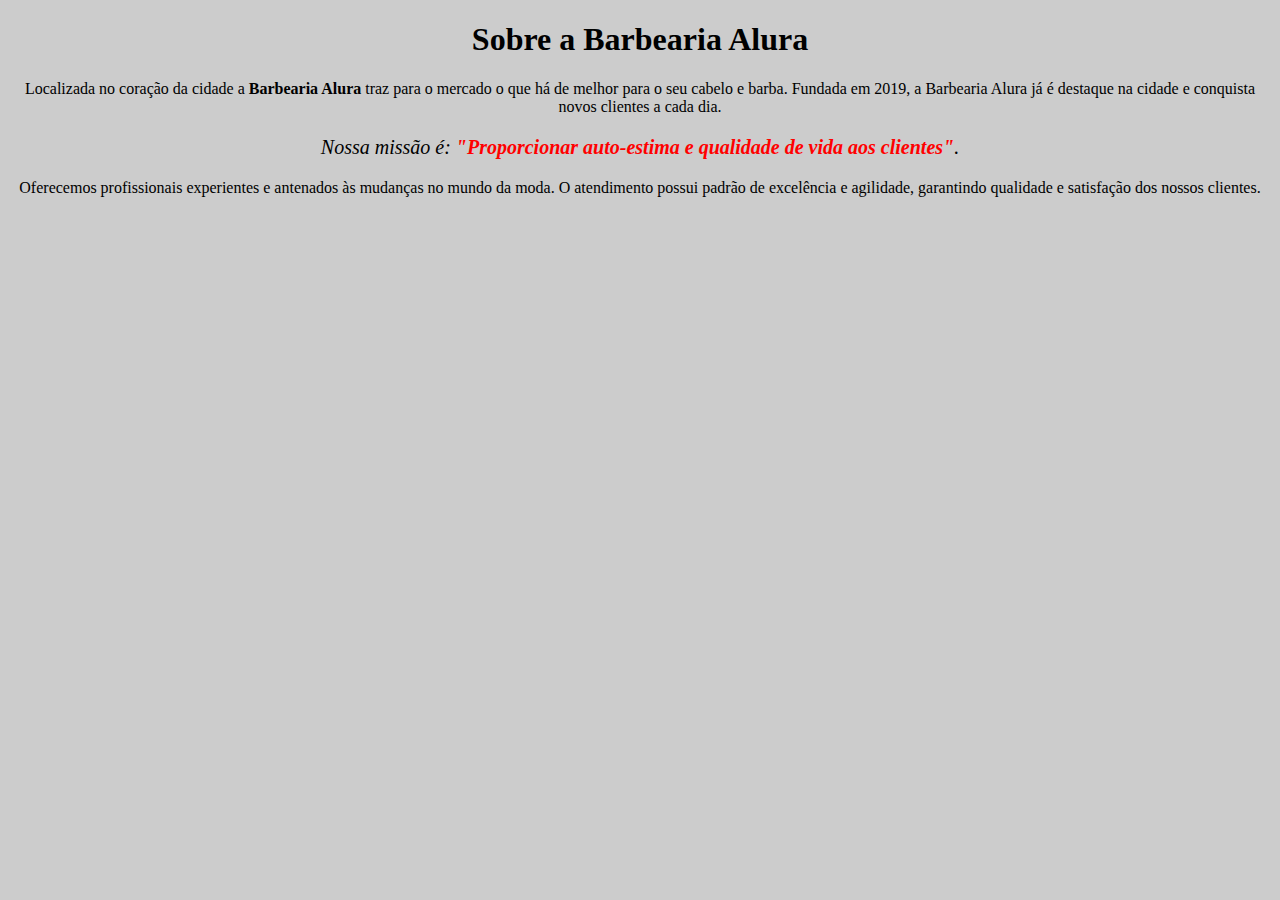
==== index.html @ 2041bb28 "update" ====
<!DOCTYPE html>
<html lang="pt-br">
<head>
  <meta charset="UTF-8">
  <meta http-equiv="X-UA-Compatible" content="IE=edge">
  <meta name="viewport" content="width=device-width, initial-scale=1.0">
  <title>Alura, Formação Front-end</title>
  <link rel="stylesheet" href="style.css">
</head>
<body>
  

          <h1 style="text-align: center">Sobre a Barbearia Alura</h1>
  
          <p>Localizada no coração da cidade a <strong>Barbearia Alura</strong> traz para o mercado o que há de melhor para o seu cabelo e barba. 
          Fundada em 2019, a Barbearia Alura já é destaque na cidade e conquista novos clientes a cada dia.</p>
  
          <p style="font-size: 20px"><em>Nossa missão é: <strong>"Proporcionar auto-estima e qualidade de vida aos clientes"</strong>.</em></p>
  
          <p>Oferecemos profissionais experientes e antenados às mudanças no mundo da moda. 
          O atendimento possui padrão de excelência e agilidade, garantindo qualidade e satisfação dos nossos clientes.</p>

  



</body>
</html>
---- style.css ----
body {
  background: #CCCCCC
}

p {
  text-align: center;
}

em strong {
  color: #FF0000;
}
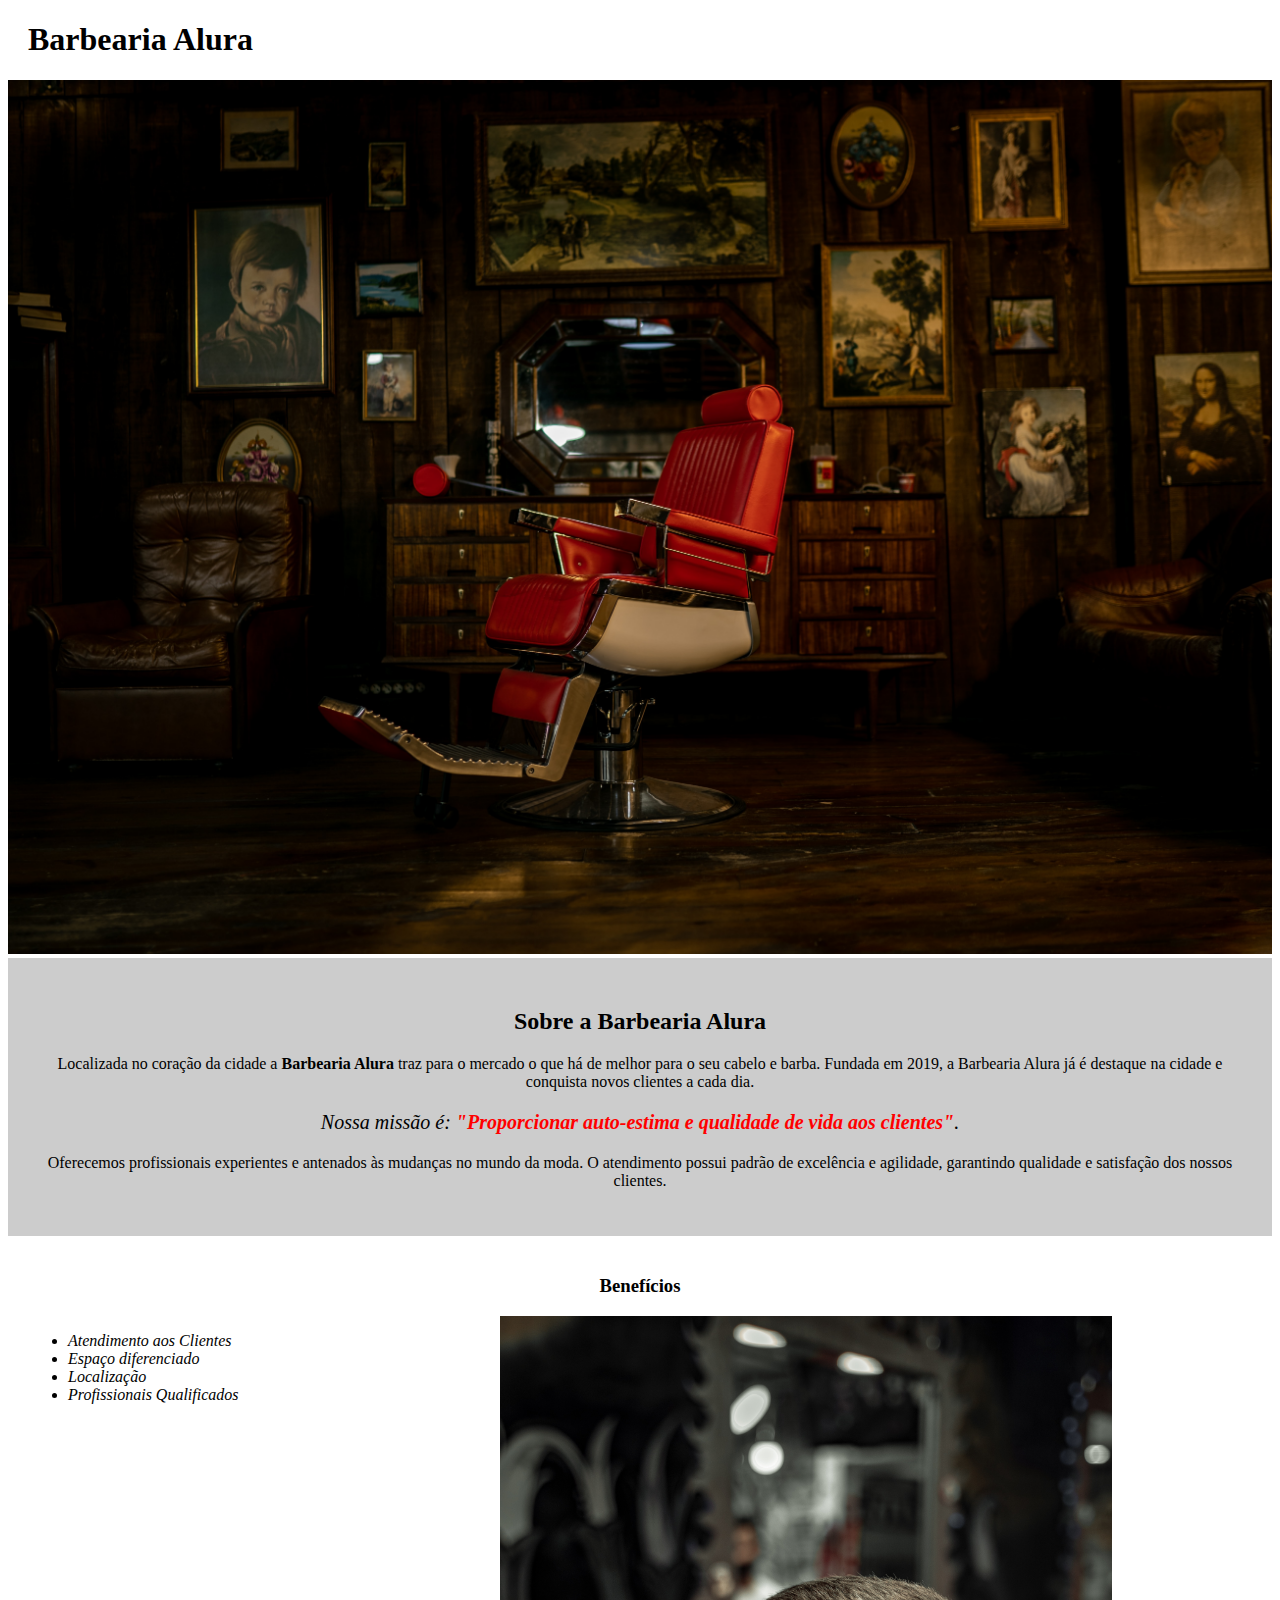
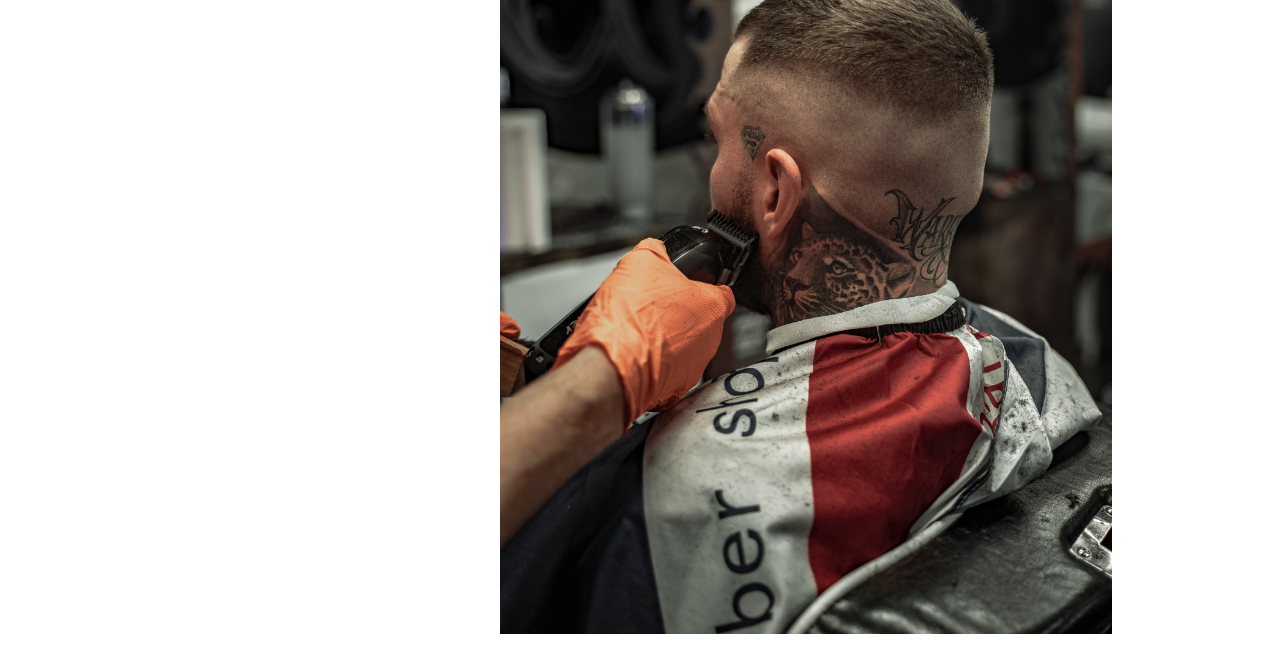
==== commit 3cad0c1d: "update" ====
--- a/index.html
+++ b/index.html
@@ -1,5 +1,6 @@
 <!DOCTYPE html>
 <html lang="pt-br">
+
 <head>
   <meta charset="UTF-8">
   <meta http-equiv="X-UA-Compatible" content="IE=edge">
@@ -7,22 +8,28 @@
   <title>Alura, Formação Front-end</title>
   <link rel="stylesheet" href="style.css">
 </head>
+
 <body>
-  
+  <header>
+    <h1 class="titulo-principal">Barbearia Alura</h1>
+  </header>
+  <img id="banner" src="banner.jpg">
+  <div class="principal">
+    <h2 class="titulo-centralizado">Sobre a Barbearia Alura</h2>
+    <p>Localizada no coração da cidade a <strong>Barbearia Alura</strong> traz para o mercado o que há de melhor para o seu cabelo e barba. Fundada em 2019, a Barbearia Alura já é destaque na cidade e conquista novos clientes a cada dia.</p>
+    <p id="missao"><em>Nossa missão é: <strong>"Proporcionar auto-estima e qualidade de vida aos clientes"</strong>.</em></p>
+    <p>Oferecemos profissionais experientes e antenados às mudanças no mundo da moda. O atendimento possui padrão de excelência e agilidade, garantindo qualidade e satisfação dos nossos clientes.</p>
+  </div>
+  <div class="beneficios">
+    <h3 class="titulo-centralizado">Benefícios</h3>
+    <ul>
+      <li class="itens">Atendimento aos Clientes</li>
+      <li class="itens">Espaço diferenciado</li>
+      <li class="itens">Localização</li>
+      <li class="itens">Profissionais Qualificados</li>
+    </ul>
+    <img src="beneficios.jpg" class="imagembeneficios">
+  </div>
+</body>
 
-          <h1 style="text-align: center">Sobre a Barbearia Alura</h1>
-  
-          <p>Localizada no coração da cidade a <strong>Barbearia Alura</strong> traz para o mercado o que há de melhor para o seu cabelo e barba. 
-          Fundada em 2019, a Barbearia Alura já é destaque na cidade e conquista novos clientes a cada dia.</p>
-  
-          <p style="font-size: 20px"><em>Nossa missão é: <strong>"Proporcionar auto-estima e qualidade de vida aos clientes"</strong>.</em></p>
-  
-          <p>Oferecemos profissionais experientes e antenados às mudanças no mundo da moda. 
-          O atendimento possui padrão de excelência e agilidade, garantindo qualidade e satisfação dos nossos clientes.</p>
-
-  
-
-
-
-</body>
 </html>--- a/style.css
+++ b/style.css
@@ -1,11 +1,52 @@
 body {
-  background: #CCCCCC
+	
+}
+
+#banner {
+	width:100%;
+}
+
+.principal{
+	background: #CCCCCC;
+	padding: 30px;
+}
+
+.titulo-principal {
+	padding-left: 20px;
+}
+
+.titulo-centralizado {
+	text-align: center
 }
 
 p {
-  text-align: center;
+	text-align: center;
+}
+
+#missao {
+	font-size: 20px
 }
 
 em strong {
-  color: #FF0000;
+	color: #FF0000;
+}
+
+.itens {
+	font-style: italic
+}
+
+.beneficios {
+	background: #FFFFFF;
+	padding: 20px;
+}
+
+ul {
+	display: inline-block;
+	vertical-align: top;
+	width: 20%;
+	margin-right: 15%;
+}
+
+.imagembeneficios {
+	width: 50%;
 }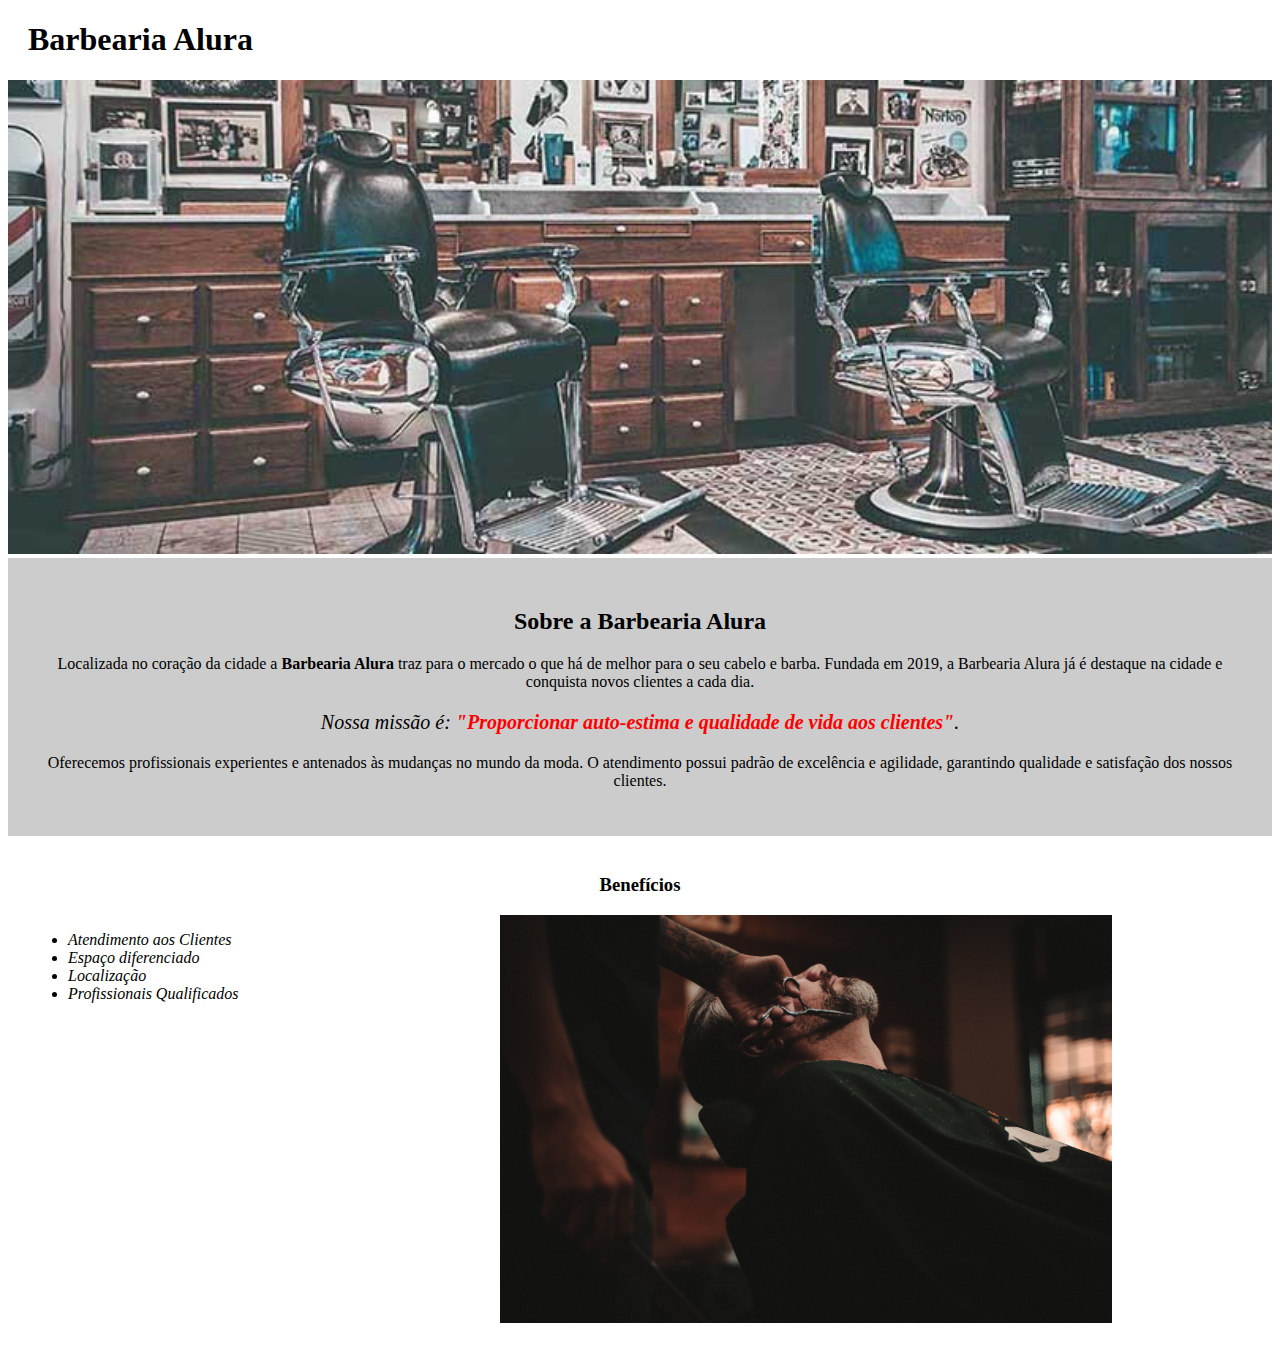
==== commit 32667148: "update" ====
--- a/index.html
+++ b/index.html
@@ -6,7 +6,7 @@
   <meta http-equiv="X-UA-Compatible" content="IE=edge">
   <meta name="viewport" content="width=device-width, initial-scale=1.0">
   <title>Alura, Formação Front-end</title>
-  <link rel="stylesheet" href="style.css">
+  <link rel="stylesheet" href="style-home.css">
 </head>
 
 <body>
--- a/style-home.css
+++ b/style-home.css
@@ -0,0 +1,48 @@
+#banner {
+	width:100%;
+}
+
+.principal{
+	background: #CCCCCC;
+	padding: 30px;
+}
+
+.titulo-principal {
+	padding-left: 20px;
+}
+
+.titulo-centralizado {
+	text-align: center
+}
+
+p {
+	text-align: center;
+}
+
+#missao {
+	font-size: 20px
+}
+
+em strong {
+	color: #FF0000;
+}
+
+.itens {
+	font-style: italic
+}
+
+.beneficios {
+	background: #FFFFFF;
+	padding: 20px;
+}
+
+ul {
+	display: inline-block;
+	vertical-align: top;
+	width: 20%;
+	margin-right: 15%;
+}
+
+.imagembeneficios {
+	width: 50%;
+}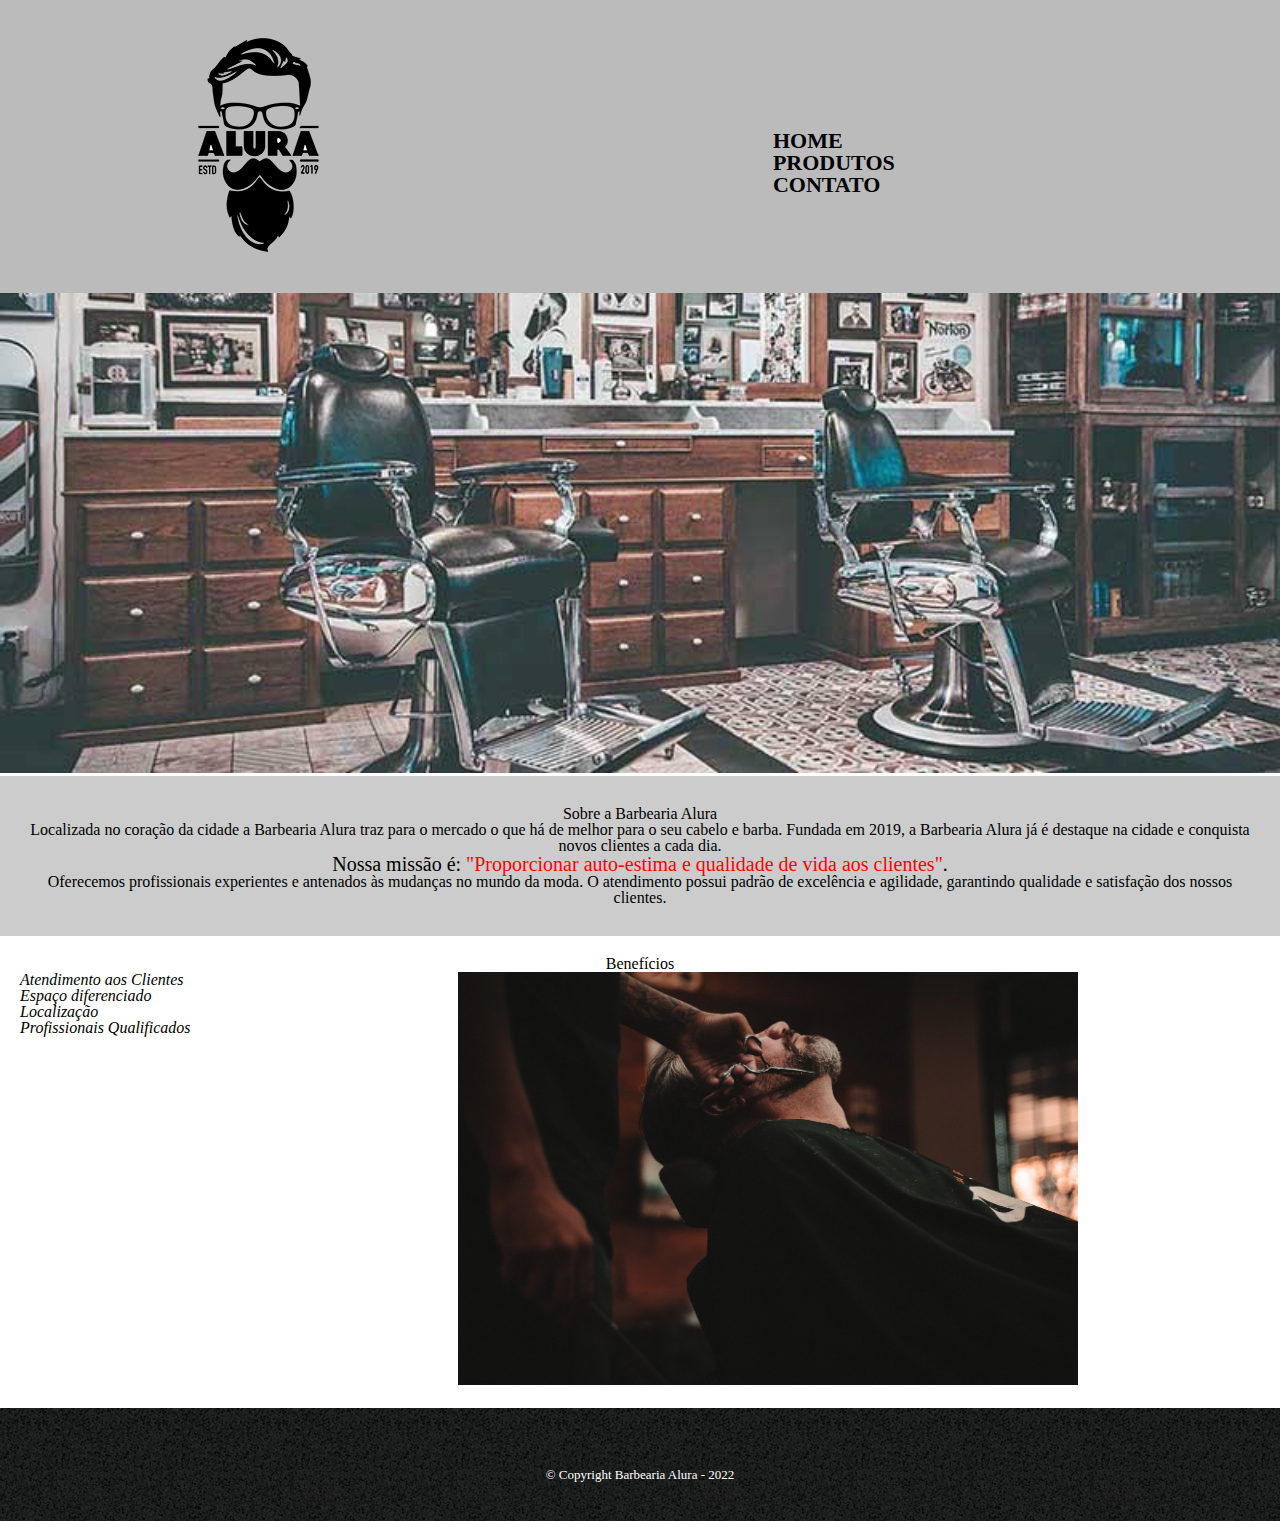
==== commit 8aa19f97: "update" ====
--- a/index.html
+++ b/index.html
@@ -6,12 +6,21 @@
   <meta http-equiv="X-UA-Compatible" content="IE=edge">
   <meta name="viewport" content="width=device-width, initial-scale=1.0">
   <title>Alura, Formação Front-end</title>
-  <link rel="stylesheet" href="style-home.css">
+  <link rel="stylesheet" href="style.css">
 </head>
 
 <body>
   <header>
-    <h1 class="titulo-principal">Barbearia Alura</h1>
+    <div class="caixa">
+      <h1><img src="logo.png" alt="Logo da Barbearia Alura"></h1>
+      <nav>
+        <ul>
+          <li><a href="index.html">Home</a></li>
+          <li><a href="produtos.html">Produtos</a></li>
+          <li><a href="contato.html">Contato</a></li>
+        </ul>
+      </nav>
+    </div>
   </header>
   <img id="banner" src="banner.jpg">
   <div class="principal">
@@ -30,6 +39,9 @@
     </ul>
     <img src="beneficios.jpg" class="imagembeneficios">
   </div>
+  <footer>
+    <p class="copyright">&copy; Copyright Barbearia Alura - 2022</p>
+  </footer>
 </body>
 
 </html>--- a/style.css
+++ b/style.css
@@ -0,0 +1,246 @@
+/*reset*/
+html, body, div, span, applet, object, iframe,
+h1, h2, h3, h4, h5, h6, p, blockquote, pre,
+a, abbr, acronym, address, big, cite, code,
+del, dfn, em, img, ins, kbd, q, s, samp,
+small, strike, strong, sub, sup, tt, var,
+b, u, i, center,
+dl, dt, dd, ol, ul, li,
+fieldset, form, label, legend,
+table, caption, tbody, tfoot, thead, tr, th, td,
+article, aside, canvas, details, embed, 
+figure, figcaption, footer, header, hgroup, 
+menu, nav, output, ruby, section, summary,
+time, mark, audio, video {
+	margin: 0;
+	padding: 0;
+	border: 0;
+	font-size: 100%;
+	font: inherit;
+	vertical-align: baseline;
+}
+/* HTML5 display-role reset for older browsers */
+article, aside, details, figcaption, figure, 
+footer, header, hgroup, menu, nav, section {
+	display: block;
+}
+body {
+	line-height: 1;
+}
+ol, ul {
+	list-style: none;
+}
+blockquote, q {
+	quotes: none;
+}
+blockquote:before, blockquote:after,
+q:before, q:after {
+	content: '';
+	content: none;
+}
+table {
+	border-collapse: collapse;
+	border-spacing: 0;
+}
+
+/*style-home*/
+#banner {
+	width:100%;
+}
+
+.principal{
+	background: #CCCCCC;
+	padding: 30px;
+}
+
+.titulo-principal {
+	padding-left: 20px;
+}
+
+.titulo-centralizado {
+	text-align: center
+}
+
+p {
+	text-align: center;
+}
+
+#missao {
+	font-size: 20px
+}
+
+em strong {
+	color: #FF0000;
+}
+
+.itens {
+	font-style: italic
+}
+
+.beneficios {
+	background: #FFFFFF;
+	padding: 20px;
+}
+
+ul {
+	display: inline-block;
+	vertical-align: top;
+	width: 20%;
+	margin-right: 15%;
+}
+
+.imagembeneficios {
+	width: 50%;
+}
+
+/*style*/
+header {
+	background: #BBBBBB;
+	padding: 20px 0;
+}
+
+.caixa {
+	position: relative;
+	width: 940px;
+	margin: 0 auto;
+}
+
+nav {
+	position: absolute;
+	top: 110px;
+	right: 0;
+}
+
+nav li {
+	display: inline;
+	margin: 0 0 0 15px;
+}
+
+nav a {
+	text-transform: uppercase;
+	color: #000000;
+	font-weight: bold;
+	font-size: 22px;
+	text-decoration: none;
+}
+
+nav a:hover {
+	color: #C78C19;
+	text-decoration: underline;
+}
+
+.produtos {
+	width: 940px;
+	margin: 0 auto;
+	padding: 50px 0;
+}
+
+.produtos li {
+	display: inline-block;
+	text-align: center;
+	width: 30%;
+	vertical-align: top;
+	margin: 0 1.5%;
+	padding: 30px 20px;
+	box-sizing: border-box;
+	border: 2px solid #000000;
+	border-radius: 10px;
+}
+
+.produtos li:hover {
+	border-color: #C78C19;
+}
+
+.produtos li:active {
+	border-color: #088C19;	
+}
+
+.produtos li:hover h2 {
+	font-size: 34px;
+}
+
+.produtos h2 {
+	font-size: 30px;
+	font-weight: bold;
+}
+
+.produto-descricao {
+	font-size: 18px;
+}
+
+.produto-preco {
+	font-size: 22px;
+	font-weight: bold;
+	margin-top: 10px;
+}
+
+footer {
+	text-align: center;
+	background: url("bg.jpg");
+	padding: 40px 0;
+}
+
+.copyright {
+	color: #FFFFFF;
+	font-size: 13px;
+	margin: 20px 0 0;
+}
+
+main {
+	width: 940px;
+	margin: 0 auto;
+}
+
+form {
+	margin: 40px 0;
+}
+
+form label, form legend {
+	display:block;
+	font-size: 20px;
+	margin: 0 0 10px;
+}
+
+.input-padrao {
+	display: block;
+	margin: 0 0 20px;
+	padding: 10px 25px;
+	width: 50%;
+}
+
+.checkbox {
+	margin: 20px 0;
+}
+
+.enviar {
+	width:40%;
+	padding: 15px 0;
+	background: orange;
+	color: white;
+	font-weight: bold;
+	font-size: 18px;
+	border: none;
+	border-radius: 5px;
+	transition: 1s all;
+	cursor: pointer;
+}
+
+.enviar:hover {
+	background: darkorange;
+	transform: scale(1.2);
+}
+
+table {
+	margin: 20px 0 40px;
+}
+
+thead {
+	background: #555555;
+	color: white;
+	font-weight: bold;
+}
+
+td, th {
+	border: 1px solid #000000;
+	padding: 8px 15px;
+}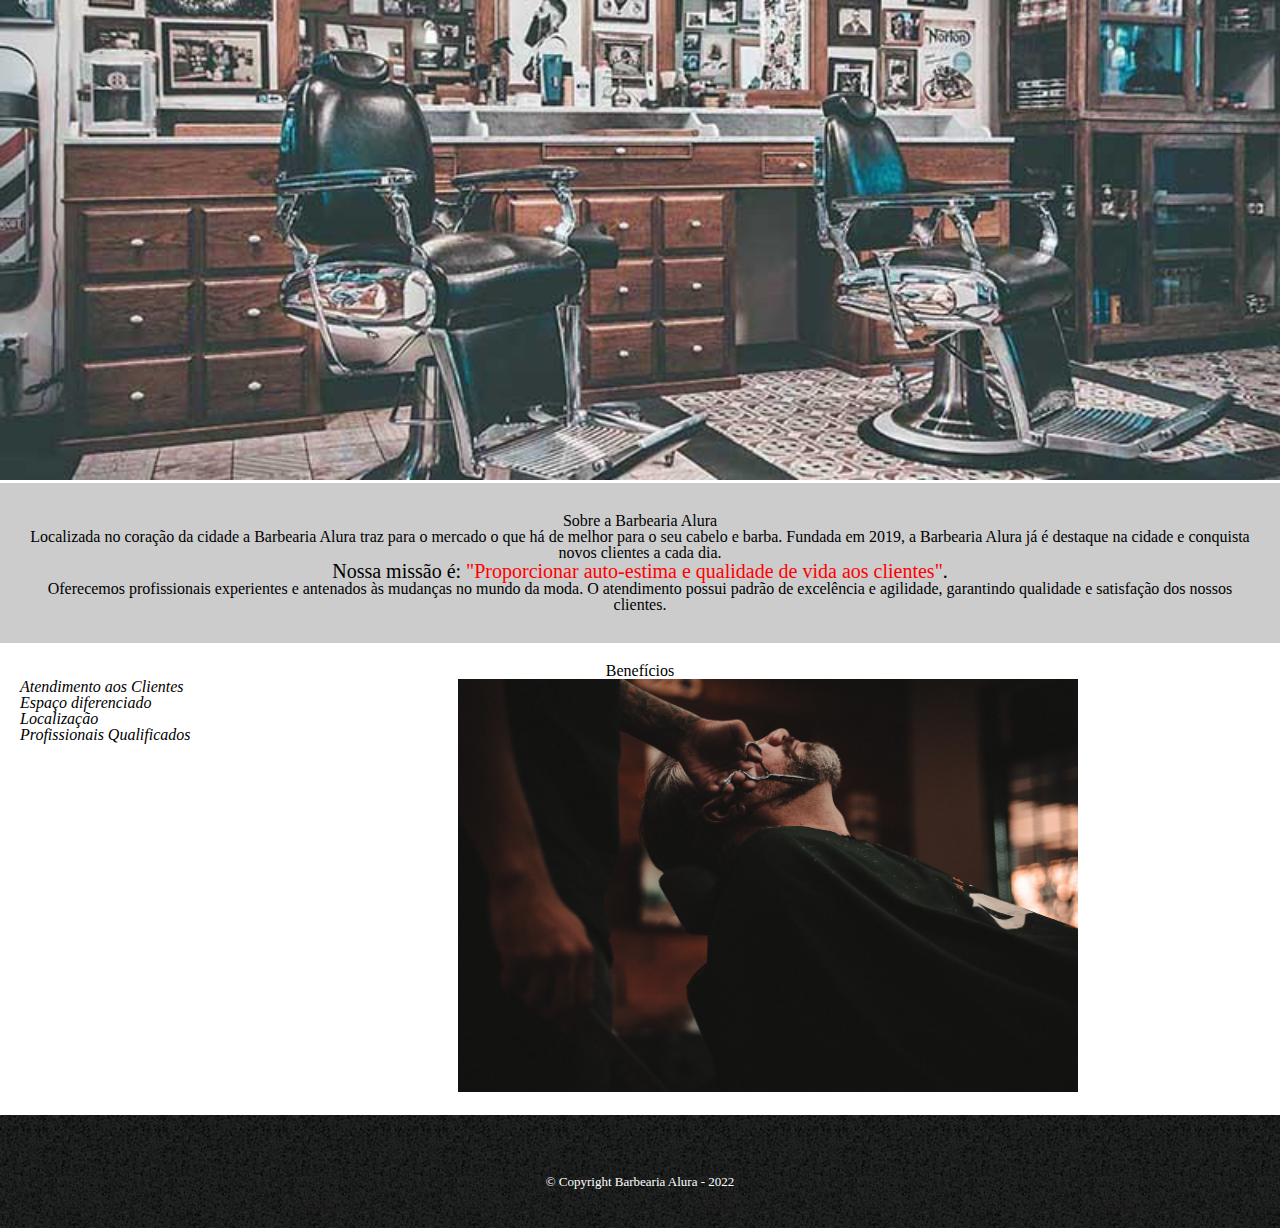
==== commit 14f51081: "update" ====
--- a/index.html
+++ b/index.html
@@ -10,18 +10,7 @@
 </head>
 
 <body>
-  <header>
-    <div class="caixa">
-      <h1><img src="logo.png" alt="Logo da Barbearia Alura"></h1>
-      <nav>
-        <ul>
-          <li><a href="index.html">Home</a></li>
-          <li><a href="produtos.html">Produtos</a></li>
-          <li><a href="contato.html">Contato</a></li>
-        </ul>
-      </nav>
-    </div>
-  </header>
+
   <img id="banner" src="banner.jpg">
   <div class="principal">
     <h2 class="titulo-centralizado">Sobre a Barbearia Alura</h2>
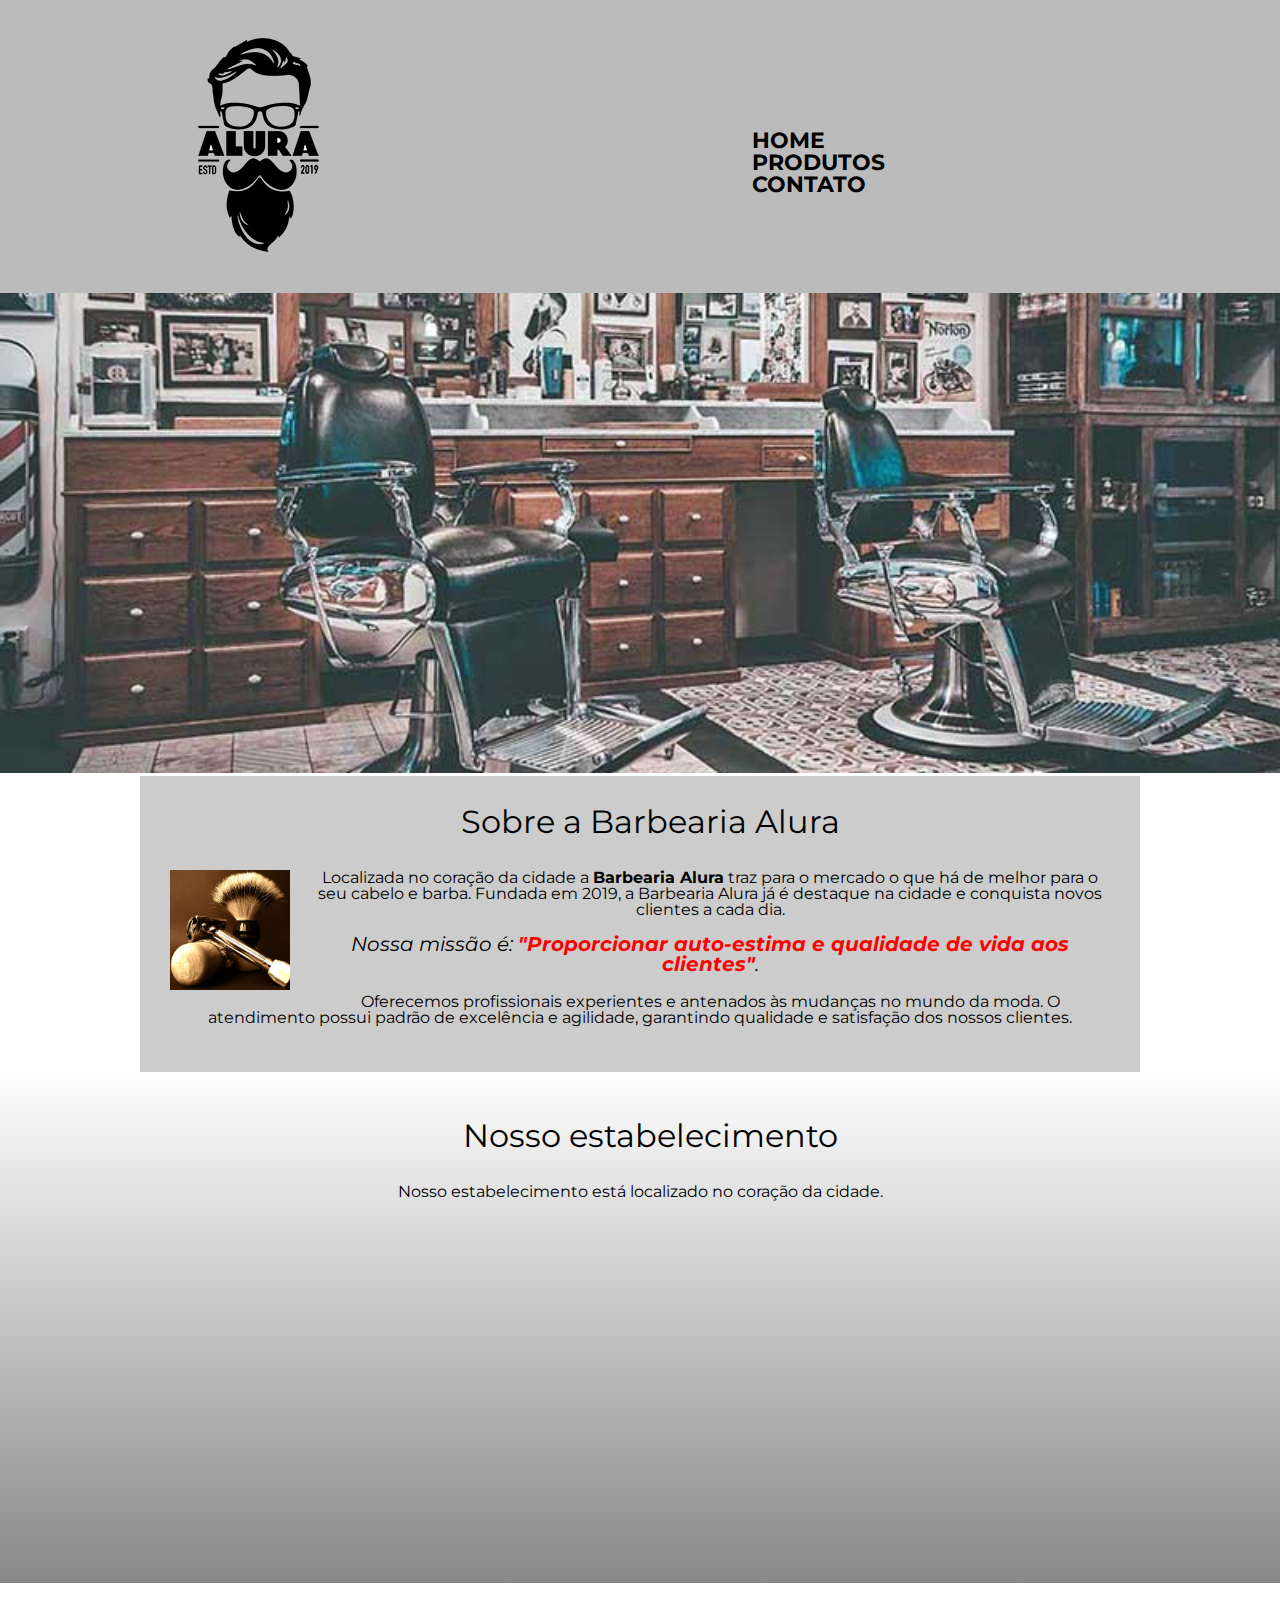
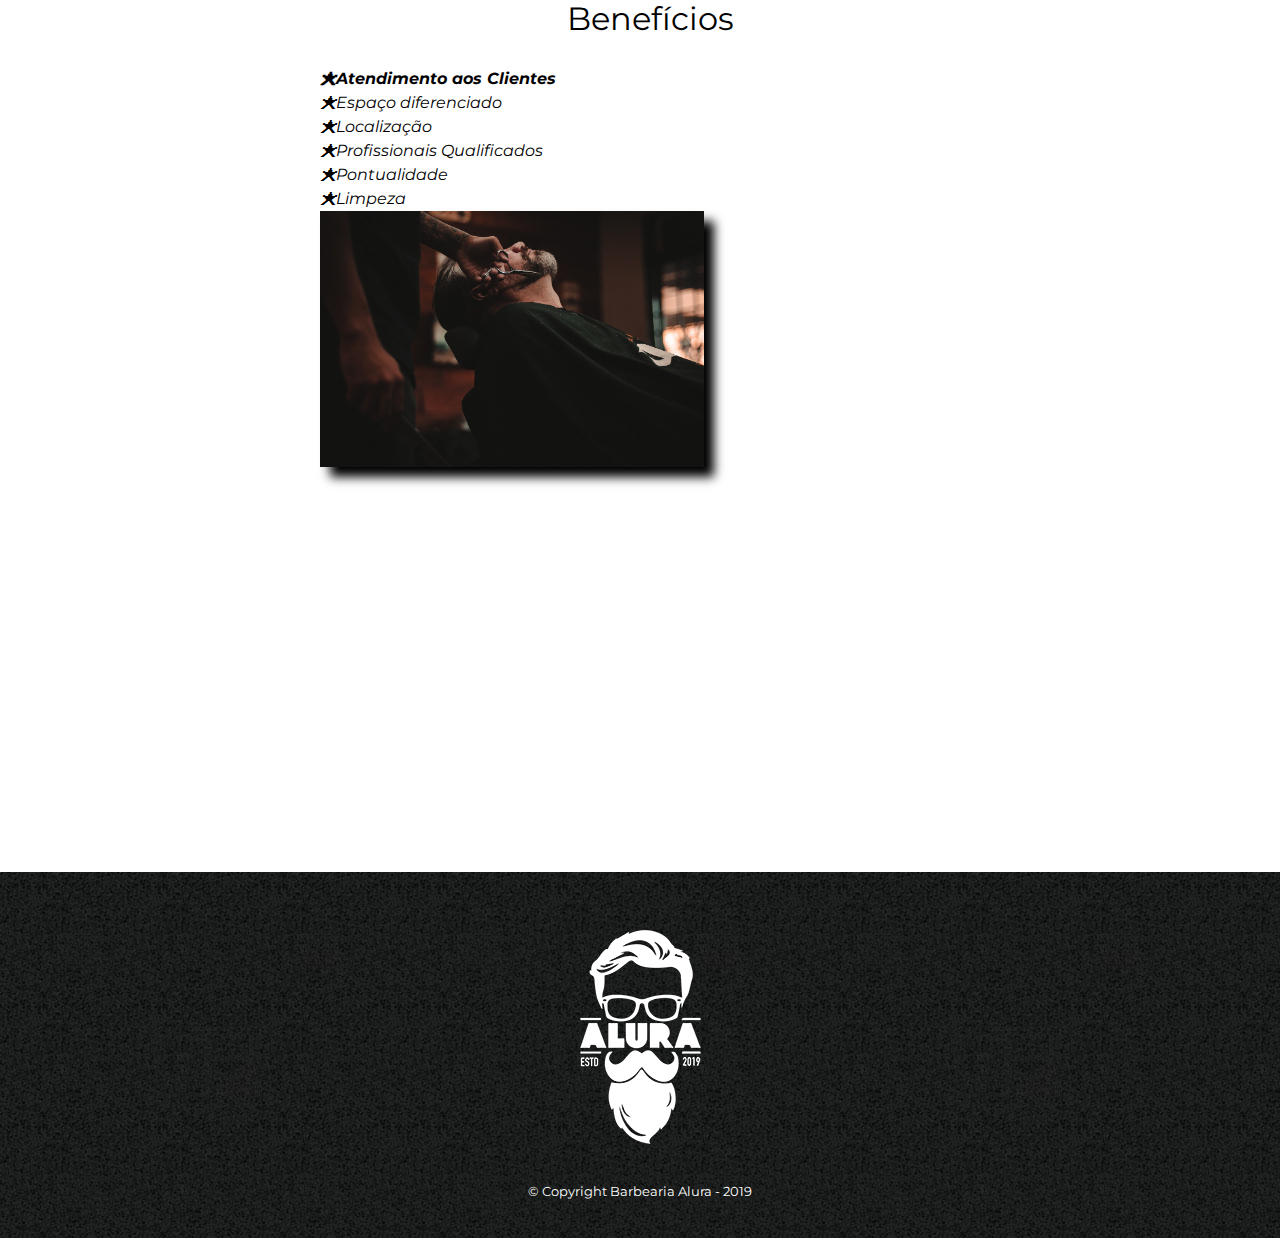
==== commit 1784ebcf: "update" ====
--- a/index.html
+++ b/index.html
@@ -1,36 +1,77 @@
 <!DOCTYPE html>
 <html lang="pt-br">
+	<head>
+		<meta charset="UTF-8">
+		<meta name="viewport" content="width=device-width">
+		<title>Barbearia Alura</title>
 
-<head>
-  <meta charset="UTF-8">
-  <meta http-equiv="X-UA-Compatible" content="IE=edge">
-  <meta name="viewport" content="width=device-width, initial-scale=1.0">
-  <title>Alura, Formação Front-end</title>
-  <link rel="stylesheet" href="style.css">
-</head>
+		<link rel="stylesheet" href="reset.css">
+		<link rel="stylesheet" href="style.css">
+		<link href="https://fonts.googleapis.com/css?family=Montserrat&display=swap" rel="stylesheet">
+	</head>
 
-<body>
+	<body>
+		<header>
+			<div class="caixa">
+				<h1><img src="logo.png"></h1>
 
-  <img id="banner" src="banner.jpg">
-  <div class="principal">
-    <h2 class="titulo-centralizado">Sobre a Barbearia Alura</h2>
-    <p>Localizada no coração da cidade a <strong>Barbearia Alura</strong> traz para o mercado o que há de melhor para o seu cabelo e barba. Fundada em 2019, a Barbearia Alura já é destaque na cidade e conquista novos clientes a cada dia.</p>
-    <p id="missao"><em>Nossa missão é: <strong>"Proporcionar auto-estima e qualidade de vida aos clientes"</strong>.</em></p>
-    <p>Oferecemos profissionais experientes e antenados às mudanças no mundo da moda. O atendimento possui padrão de excelência e agilidade, garantindo qualidade e satisfação dos nossos clientes.</p>
-  </div>
-  <div class="beneficios">
-    <h3 class="titulo-centralizado">Benefícios</h3>
-    <ul>
-      <li class="itens">Atendimento aos Clientes</li>
-      <li class="itens">Espaço diferenciado</li>
-      <li class="itens">Localização</li>
-      <li class="itens">Profissionais Qualificados</li>
-    </ul>
-    <img src="beneficios.jpg" class="imagembeneficios">
-  </div>
-  <footer>
-    <p class="copyright">&copy; Copyright Barbearia Alura - 2022</p>
-  </footer>
-</body>
+				<nav>
+					<ul>
+						<li><a href="index.html">Home</a></li>
+						<li><a href="produtos.html">Produtos</a></li>
+						<li><a href="contato.html">Contato</a></li>
+					</ul>
+				</nav>
+			</div>
+		</header>
 
+		<img class="banner" src="banner.jpg">
+
+		<main>
+			<section class="principal">
+				<h2 class="titulo-principal">Sobre a Barbearia Alura</h2>
+
+				<img class="utensilios" src="utensilios.jpg" alt="Utensilios de um barbeiro.">
+		 
+				<p>Localizada no coração da cidade a <strong>Barbearia Alura</strong> traz para o mercado o que há de melhor para o seu cabelo e barba. Fundada em 2019, a Barbearia Alura já é destaque na cidade e conquista novos clientes a cada dia.</p>
+
+				<p id="missao"><em>Nossa missão é: <strong>"Proporcionar auto-estima e qualidade de vida aos clientes"</strong>.</em></p>
+
+				<p>Oferecemos profissionais experientes e antenados às mudanças no mundo da moda. O atendimento possui padrão de excelência e agilidade, garantindo qualidade e satisfação dos nossos clientes.</p>
+			</section>
+
+			<section class="mapa">
+				<h3 class="titulo-principal">Nosso estabelecimento</h3>
+				<p>Nosso estabelecimento está localizado no coração da cidade.</p>
+
+				<div class="mapa-conteudo">
+					<iframe src="https://www.google.com/maps/embed?pb=!1m18!1m12!1m3!1d3656.4483278365396!2d-46.63466568562861!3d-23.588249068469487!2m3!1f0!2f0!3f0!3m2!1i1024!2i768!4f13.1!3m3!1m2!1s0x94ce5a2b2ed7f3a1%3A0xab35da2f5ca62674!2sCaelum!5e0!3m2!1spt-BR!2sbr!4v1568814489656!5m2!1spt-BR!2sbr" width="100%" height="300" frameborder="0" style="border:0;" allowfullscreen=""></iframe>
+				</div>
+			</section>
+
+			<section class="beneficios">
+				<h3 class="titulo-principal">Benefícios</h3>
+
+				<div class="conteudo-beneficios">
+					<ul class="lista-beneficios">
+						<li class="itens">Atendimento aos Clientes</li>
+						<li class="itens">Espaço diferenciado</li>
+						<li class="itens">Localização</li>
+						<li class="itens">Profissionais Qualificados</li>
+						<li class="itens">Pontualidade</li>
+						<li class="itens">Limpeza</li>
+					</ul><img src="beneficios.jpg" class="imagem-beneficios">
+				</div>
+
+				<div class="video">
+					<iframe width="100%" height="315" src="https://www.youtube.com/embed/wcVVXUV0YUY" frameborder="0" allow="accelerometer; autoplay; encrypted-media; gyroscope; picture-in-picture" allowfullscreen></iframe>
+				</div>
+			</section>
+		</main>
+
+		<footer>
+			<img src="logo-branco.png">
+			<p class="copyright">&copy; Copyright Barbearia Alura - 2019</p>
+		</footer>
+	</body>
 </html>--- a/style.css
+++ b/style.css
@@ -1,246 +1,452 @@
-/*reset*/
-html, body, div, span, applet, object, iframe,
-h1, h2, h3, h4, h5, h6, p, blockquote, pre,
-a, abbr, acronym, address, big, cite, code,
-del, dfn, em, img, ins, kbd, q, s, samp,
-small, strike, strong, sub, sup, tt, var,
-b, u, i, center,
-dl, dt, dd, ol, ul, li,
-fieldset, form, label, legend,
-table, caption, tbody, tfoot, thead, tr, th, td,
-article, aside, canvas, details, embed, 
-figure, figcaption, footer, header, hgroup, 
-menu, nav, output, ruby, section, summary,
-time, mark, audio, video {
-	margin: 0;
-	padding: 0;
-	border: 0;
-	font-size: 100%;
-	font: inherit;
-	vertical-align: baseline;
+/* http://meyerweb.com/eric/tools/css/reset/ 
+   v2.0 | 20110126
+   License: none (public domain)
+*/
+
+html,
+body,
+div,
+span,
+applet,
+object,
+iframe,
+h1,
+h2,
+h3,
+h4,
+h5,
+h6,
+p,
+blockquote,
+pre,
+a,
+abbr,
+acronym,
+address,
+big,
+cite,
+code,
+del,
+dfn,
+em,
+img,
+ins,
+kbd,
+q,
+s,
+samp,
+small,
+strike,
+strong,
+sub,
+sup,
+tt,
+var,
+b,
+u,
+i,
+center,
+dl,
+dt,
+dd,
+ol,
+ul,
+li,
+fieldset,
+form,
+label,
+legend,
+table,
+caption,
+tbody,
+tfoot,
+thead,
+tr,
+th,
+td,
+article,
+aside,
+canvas,
+details,
+embed,
+figure,
+figcaption,
+footer,
+header,
+hgroup,
+menu,
+nav,
+output,
+ruby,
+section,
+summary,
+time,
+mark,
+audio,
+video {
+  margin: 0;
+  padding: 0;
+  border: 0;
+  font-size: 100%;
+  font: inherit;
+  vertical-align: baseline;
 }
 /* HTML5 display-role reset for older browsers */
-article, aside, details, figcaption, figure, 
-footer, header, hgroup, menu, nav, section {
-	display: block;
+article,
+aside,
+details,
+figcaption,
+figure,
+footer,
+header,
+hgroup,
+menu,
+nav,
+section {
+  display: block;
 }
 body {
-	line-height: 1;
-}
-ol, ul {
-	list-style: none;
-}
-blockquote, q {
-	quotes: none;
-}
-blockquote:before, blockquote:after,
-q:before, q:after {
-	content: '';
-	content: none;
+  line-height: 1;
+}
+ol,
+ul {
+  list-style: none;
+}
+blockquote,
+q {
+  quotes: none;
+}
+blockquote:before,
+blockquote:after,
+q:before,
+q:after {
+  content: "";
+  content: none;
 }
 table {
-	border-collapse: collapse;
-	border-spacing: 0;
-}
-
-/*style-home*/
+  border-collapse: collapse;
+  border-spacing: 0;
+}
+
+body {
+  font-family: "Montserrat", sans-serif;
+}
+
+header {
+  background: #bbbbbb;
+  padding: 20px 0;
+}
+
+.caixa {
+  position: relative;
+  width: 940px;
+  margin: 0 auto;
+}
+
+nav {
+  position: absolute;
+  top: 110px;
+  right: 0;
+}
+
+nav li {
+  display: inline;
+  margin: 0 0 0 15px;
+}
+
+nav a {
+  text-transform: uppercase;
+  color: #000000;
+  font-weight: bold;
+  font-size: 22px;
+  text-decoration: none;
+}
+
+nav a:hover {
+  color: #c78c19;
+  text-decoration: underline;
+}
+
+.produtos {
+  width: 940px;
+  margin: 0 auto;
+  padding: 50px 0;
+}
+
+.produtos li {
+  display: inline-block;
+  text-align: center;
+  width: 30%;
+  vertical-align: top;
+  margin: 0 1.5%;
+  padding: 30px 20px;
+  box-sizing: border-box;
+  border: 2px solid #000000;
+  border-radius: 10px;
+}
+
+.produtos li:hover {
+  border-color: #c78c19;
+}
+
+.produtos li:active {
+  border-color: #088c19;
+}
+
+.produtos li:hover h2 {
+  font-size: 34px;
+}
+
+.produtos h2 {
+  font-size: 30px;
+  font-weight: bold;
+}
+
+.produto-descricao {
+  font-size: 18px;
+}
+
+.produto-preco {
+  font-size: 22px;
+  font-weight: bold;
+  margin-top: 10px;
+}
+
+footer {
+  text-align: center;
+  background: url("bg.jpg");
+  padding: 40px 0;
+}
+
+.copyright {
+  color: #ffffff;
+  font-size: 13px;
+  margin: 20px 0 0;
+}
+
+main {
+}
+
+form {
+  margin: 40px 0;
+}
+
+form label,
+form legend {
+  display: block;
+  font-size: 20px;
+  margin: 0 0 10px;
+}
+
+.input-padrao {
+  display: block;
+  margin: 0 0 20px;
+  padding: 10px 25px;
+  width: 50%;
+}
+
+.checkbox {
+  margin: 20px 0;
+}
+
+.enviar {
+  width: 40%;
+  padding: 15px 0;
+  background: orange;
+  color: white;
+  font-weight: bold;
+  font-size: 18px;
+  border: none;
+  border-radius: 5px;
+  transition: 1s all;
+  cursor: pointer;
+}
+
+.enviar:hover {
+  background: darkorange;
+  transform: scale(1.2);
+}
+
+table {
+  margin: 20px 0 40px;
+}
+
+thead {
+  background: #555555;
+  color: white;
+  font-weight: bold;
+}
+
+td,
+th {
+  border: 1px solid #000000;
+  padding: 8px 15px;
+}
+
+/* css da página inicial */
+.banner {
+  width: 100%;
+}
+
+.titulo-principal {
+  text-align: center;
+  font-size: 2em;
+  margin: 0 0 1em;
+  clear: left;
+}
+
+.principal {
+  padding: 3em 0;
+  background: #fefefe;
+  width: 940px;
+  margin: 0 auto;
+}
+
+.principal p {
+  margin: 0 0 1em;
+}
+
+.principal strong {
+  font-weight: bold;
+}
+
+.principal em {
+  font-style: italic;
+}
+
+.utensilios {
+  width: 120px;
+  float: left;
+  margin: 0 20px 20px 0;
+}
+
+.mapa {
+  padding: 3em 0;
+  background: linear-gradient(#fefefe, #888888);
+}
+
+.mapa-conteudo {
+  width: 940px;
+  margin: 0 auto;
+}
+
+.mapa p {
+  margin: 0 0 2em;
+  text-align: center;
+}
+
+.beneficios {
+  padding: 3em 0;
+  background: #888888;
+}
+
+.conteudo-beneficios {
+  width: 640px;
+  margin: 0 auto;
+}
+
+.lista-beneficios {
+  width: 40%;
+  display: inline-block;
+  vertical-align: top;
+}
+
+.itens {
+  line-height: 1.5;
+}
+
+.itens:first-child {
+  font-weight: bold;
+}
+
+.itens:before {
+  content: "🟊";
+}
+
+.imagem-beneficios {
+  width: 60%;
+  opacity: 1;
+  transition: 400ms;
+  box-shadow: 10px 10px 10px 0 #000000;
+}
+
+.imagem-beneficios:hover {
+  opacity: 0.3;
+}
+
+.video {
+  width: 560px;
+  margin: 2em auto;
+}
+
+@media screen and (max-width: 480px) {
+  .caixa,
+  .principal,
+  .conteudo-beneficios,
+  .mapa-conteudo,
+  .video {
+    width: auto;
+  }
+
+  h1 {
+    text-align: center;
+  }
+
+  nav {
+    position: static;
+  }
+
+  .lista-beneficios,
+  .imagem-beneficios {
+    width: 100%;
+  }
+}
+
 #banner {
-	width:100%;
-}
-
-.principal{
-	background: #CCCCCC;
-	padding: 30px;
+  width: 100%;
+}
+
+.principal {
+  background: #cccccc;
+  padding: 30px;
 }
 
 .titulo-principal {
-	padding-left: 20px;
+  padding-left: 20px;
 }
 
 .titulo-centralizado {
-	text-align: center
+  text-align: center;
 }
 
 p {
-	text-align: center;
+  text-align: center;
 }
 
 #missao {
-	font-size: 20px
+  font-size: 20px;
 }
 
 em strong {
-	color: #FF0000;
+  color: #ff0000;
 }
 
 .itens {
-	font-style: italic
+  font-style: italic;
 }
 
 .beneficios {
-	background: #FFFFFF;
-	padding: 20px;
+  background: #ffffff;
+  padding: 20px;
 }
 
 ul {
-	display: inline-block;
-	vertical-align: top;
-	width: 20%;
-	margin-right: 15%;
+  display: inline-block;
+  vertical-align: top;
+  width: 20%;
+  margin-right: 15%;
 }
 
 .imagembeneficios {
-	width: 50%;
-}
-
-/*style*/
-header {
-	background: #BBBBBB;
-	padding: 20px 0;
-}
-
-.caixa {
-	position: relative;
-	width: 940px;
-	margin: 0 auto;
-}
-
-nav {
-	position: absolute;
-	top: 110px;
-	right: 0;
-}
-
-nav li {
-	display: inline;
-	margin: 0 0 0 15px;
-}
-
-nav a {
-	text-transform: uppercase;
-	color: #000000;
-	font-weight: bold;
-	font-size: 22px;
-	text-decoration: none;
-}
-
-nav a:hover {
-	color: #C78C19;
-	text-decoration: underline;
-}
-
-.produtos {
-	width: 940px;
-	margin: 0 auto;
-	padding: 50px 0;
-}
-
-.produtos li {
-	display: inline-block;
-	text-align: center;
-	width: 30%;
-	vertical-align: top;
-	margin: 0 1.5%;
-	padding: 30px 20px;
-	box-sizing: border-box;
-	border: 2px solid #000000;
-	border-radius: 10px;
-}
-
-.produtos li:hover {
-	border-color: #C78C19;
-}
-
-.produtos li:active {
-	border-color: #088C19;	
-}
-
-.produtos li:hover h2 {
-	font-size: 34px;
-}
-
-.produtos h2 {
-	font-size: 30px;
-	font-weight: bold;
-}
-
-.produto-descricao {
-	font-size: 18px;
-}
-
-.produto-preco {
-	font-size: 22px;
-	font-weight: bold;
-	margin-top: 10px;
-}
-
-footer {
-	text-align: center;
-	background: url("bg.jpg");
-	padding: 40px 0;
-}
-
-.copyright {
-	color: #FFFFFF;
-	font-size: 13px;
-	margin: 20px 0 0;
-}
-
-main {
-	width: 940px;
-	margin: 0 auto;
-}
-
-form {
-	margin: 40px 0;
-}
-
-form label, form legend {
-	display:block;
-	font-size: 20px;
-	margin: 0 0 10px;
-}
-
-.input-padrao {
-	display: block;
-	margin: 0 0 20px;
-	padding: 10px 25px;
-	width: 50%;
-}
-
-.checkbox {
-	margin: 20px 0;
-}
-
-.enviar {
-	width:40%;
-	padding: 15px 0;
-	background: orange;
-	color: white;
-	font-weight: bold;
-	font-size: 18px;
-	border: none;
-	border-radius: 5px;
-	transition: 1s all;
-	cursor: pointer;
-}
-
-.enviar:hover {
-	background: darkorange;
-	transform: scale(1.2);
-}
-
-table {
-	margin: 20px 0 40px;
-}
-
-thead {
-	background: #555555;
-	color: white;
-	font-weight: bold;
-}
-
-td, th {
-	border: 1px solid #000000;
-	padding: 8px 15px;
-}+  width: 50%;
+}
